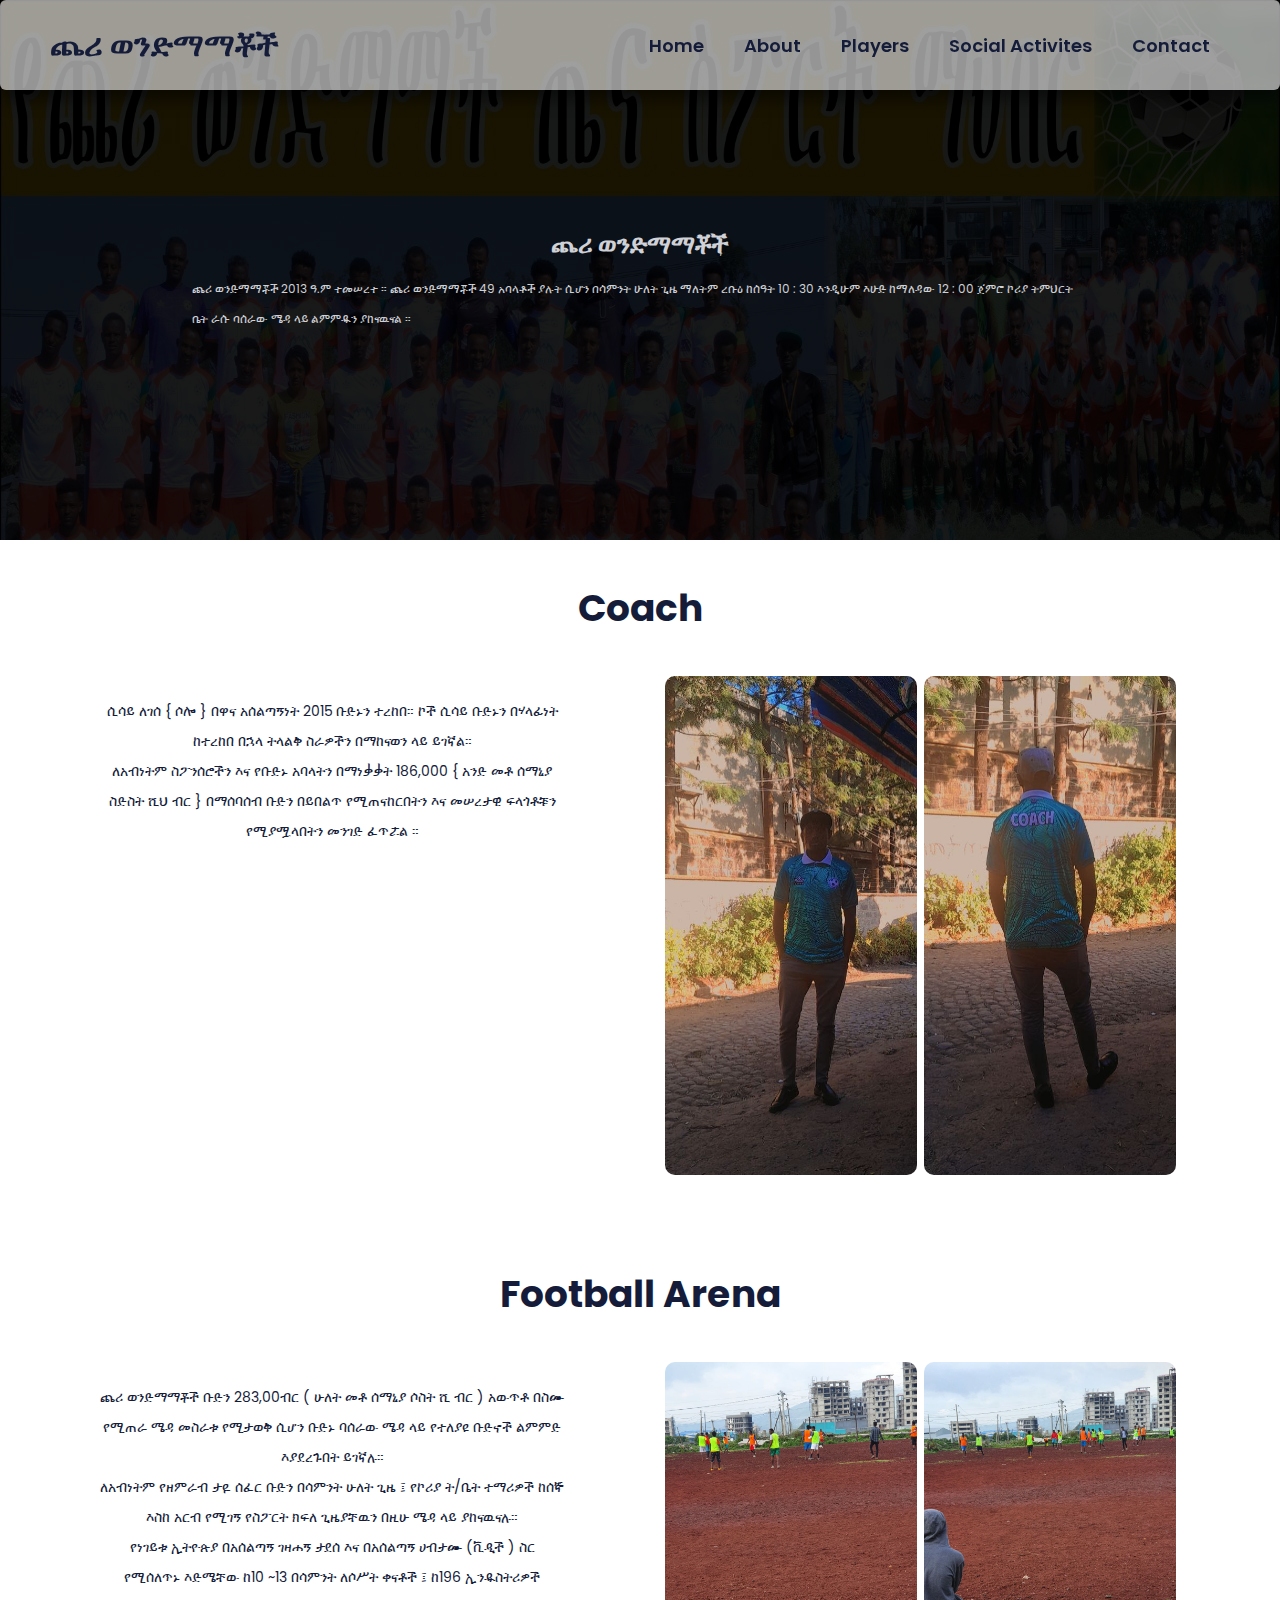
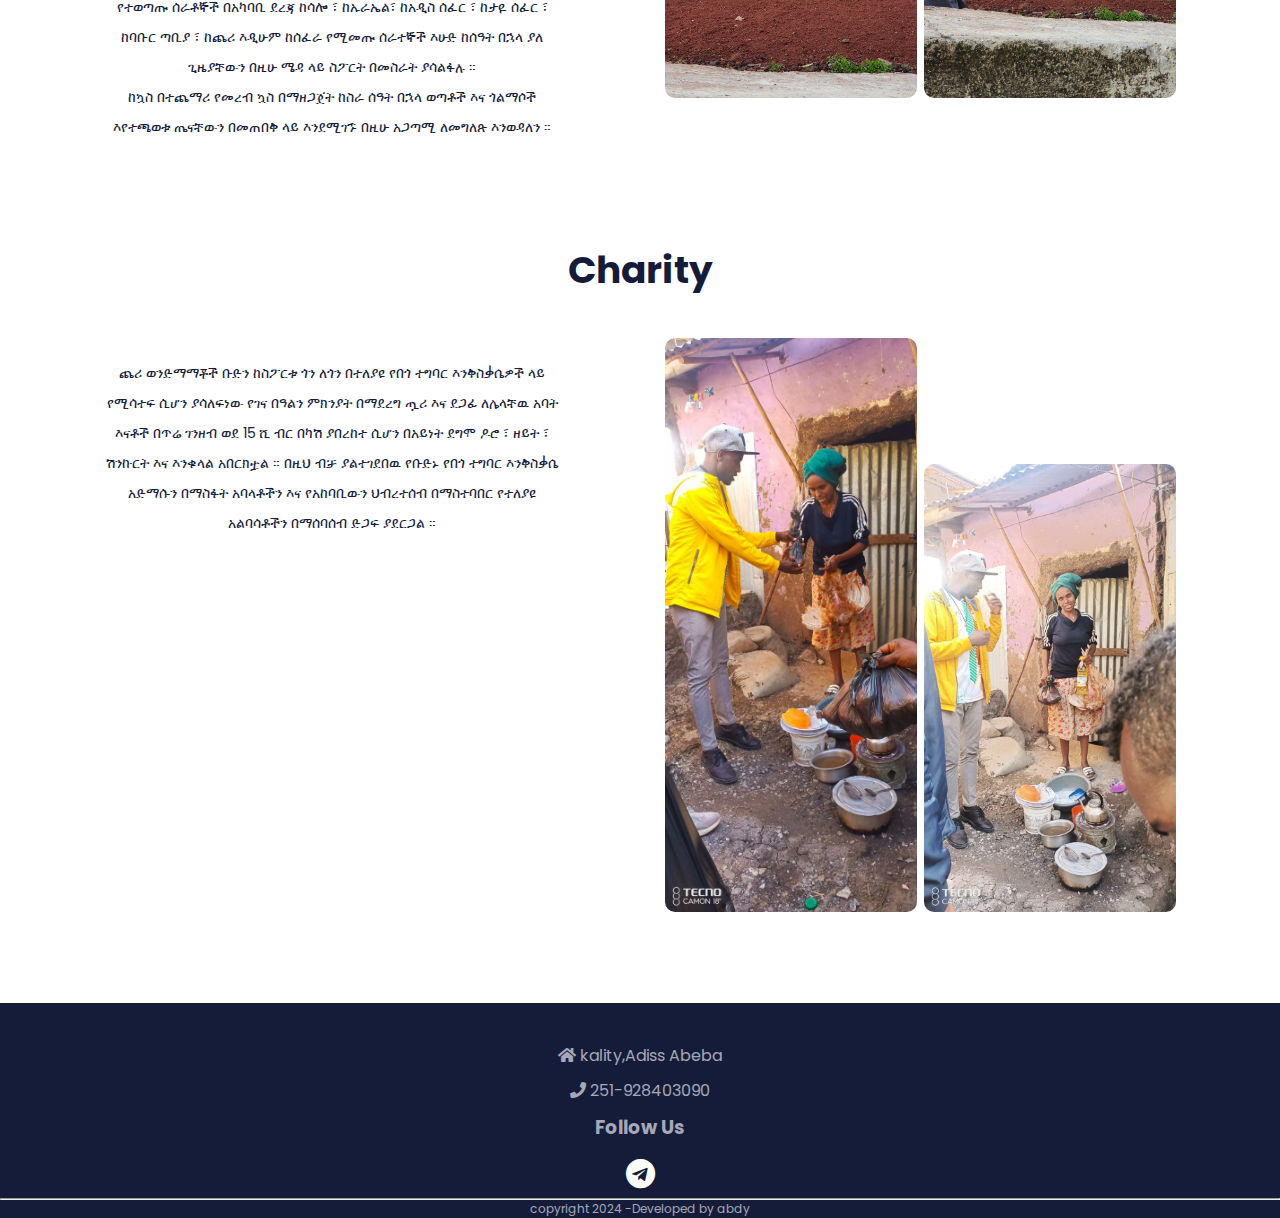
==== about.html @ 57599230 "first commit" ====
<!DOCTYPE html>
<html lang="en">
  <head>
    <meta charset="UTF-8" />
    <meta name="viewport" content="width=device-width, initial-scale=1.0" />
    <title>ጨሪ ወንድማማቾች</title>
    <link
      rel="stylesheet"
      href="https://cdnjs.cloudflare.com/ajax/libs/font-awesome/5.15.4/css/all.min.css"
    />
    <link rel="stylesheet" href="style.css" />
  </head>
  <body>
    <div class="header">
      <h1>ጨሪ ወንድማማቾች</h1>
      <ul class="navlink" id="sidmenu">
        <li><a href="/index.html">Home</a></li>
        <li><a href="/about.html">About</a></li>
        <li><a href="">Players</a></li>
        <li><a href="">Social Activites</a></li>
        <li><a href="">Contact</a></li>

        <i class="fas fa-times" onclick="closemenu()"></i>
      </ul>
      <i class="fas fa-bars" onclick="openmenu()"></i>
    </div>
    <div class="mixwd">
      <div class="imgsec">
        <h3>ጨሪ ወንድማማቾች</h3>
        <p>ጨሪ ወንድማማቾች 2013 ዓ.ም ተመሠረተ ። ጨሪ ወንድማማቾች 49 አባላቶች ያሉት ሲሆን በሳምንት ሁለት ጊዜ ማለትም ረቡዕ ከሰዓት 10 : 30 እንዲሁም እሁድ ከማለዳው 12 : 00 ጀምሮ ኮሪያ ትምህርት ቤት ራሱ ባሰራው ሜዳ  ላይ ልምምዱን ያከናዉናል ።</p>
      </div>
    </div>
    <section id="about">
        <h2>Coach</h2>
    <div class="container">
        
        <div class="row">
            <div class="col_1">
                <p>ሲሳይ ለገሰ { ሶሎ } በዋና አሰልጣኝነት 2015 ቡድኑን ተረከበ። ኮች ሲሳይ ቡድኑን በሃላፊነት ከተረከበ በኋላ ትላልቅ ስራዎችን በማከናወን ላይ ይገኛል።<br> ለአብነትም ስፖንሰሮችን እና የቡድኑ አባላትን በማነቃቃት 186,000 { አንድ መቶ ሰማኒያ ስድስት ሺህ ብር } በማሰባሰብ ቡድን በይበልጥ የሚጠናከርበትን እና መሠረታዊ ፍላጎቶቹን የሚያሟላበትን መንገድ ፈጥሯል ።</p>
             </div>
            <div class="col_2">
                <img src="img2/coach1.jpg" alt="">
                <img src="img2/coach.jpg" alt="">
            </div> 
        </div>
    </div>

    </section>
    <section id="about">
        <h2>Football Arena</h2>
    <div class="container">
        
        <div class="row">
           
            <div class="col_1">
                <p> ጨሪ ወንድማማቾች  ቡድን 283,00ብር ( ሁለት መቶ ሰማኒያ
                    ሶስት ሺ ብር ) አውጥቶ በስሙ የሚጠራ ሜዳ መስራቱ የሚታወቅ ሲሆን ቡድኑ ባሰራው ሜዳ ላይ የተለያዩ ቡድኖች
                    ልምምድ እያደረጉበት ይገኛሉ።<br> ለአብነትም የዘምራብ ታዬ ሰፈር ቡድን በሳምንት ሁለት ጊዜ ፤ የኮሪያ ት/ቤት ተማሪዎች ከሰኞ እስከ አርብ የሚገኝ የስፖርት ክፍለ ጊዜያቸዉን በዚሁ ሜዳ ላይ ያከናዉናሉ።<br> የነገይቱ ኢትዮጵያ
                    በአሰልጣኝ ገዛሐኝ ታደሰ እና በአሰልጣኝ ሀብታሙ (ቪዲች ) ስር የሚሰለጥኑ እድሜቸው ከ10 ~13 በሳምንት ለሶሥት ቀናቶች ፤ ከ196 ኢንዱስትሪዎች የተወጣጡ ሰራቶኞች በአካባቢ ደረጃ ከሳሎ ፣ ከኡራኤል፣ ከአዲስ ሰፈር ፣ ከታዬ ሰፈር ፣ ከባቡር ጣቢያ ፣ ከጨሪ እዲሁም ከሰፈራ የሚመጡ ሰራተኞች እሁድ ከሰዓት በኋላ ያለ ጊዜያቸውን
                    በዚሁ ሜዳ ላይ ስፖርት በመስራት ያሳልፋሉ ።<br>ከኳስ በተጨማሪ የመረብ ኳስ በማዘጋጀት
                    ከስራ ሰዓት በኋላ ወጣቶች እና ጎልማሶች እየተጫወቱ ጤናቸውን በመጠበቅ ላይ እንደሚገኙ በዚሁ አጋጣሚ ለመግለጽ
                    እንወዳለን ።</p>
             </div>
             <div class="col_2">
                <img src="img2/meda1.jpg" alt="">
                <img src="img2/meda3.jpg" alt="">
            </div> 
        </div>
    </div>

    </section>
    <section id="about">
        <h2>Charity</h2>
    <div class="container">
        
        <div class="row">
            
            <div class="col_1">
                <p> ጨሪ ወንድማማቾች ቡድን ከስፖርቱ ጎን ለጎን በተለያዩ የበጎ ተግባር እንቅስቃሴዎች ላይ የሚሳተፍ ሲሆን ያሳለፍነው የገና በዓልን ምክንያት በማደረግ ጧሪ እና ደጋፊ ለሌላቸዉ አባት እናቶች በጥሬ ገንዘብ ወደ 15 ሺ ብር በካሽ ያበረከተ ሲሆን በአይነት ደግሞ ዶሮ ፣ ዘይት ፣ ሽንኩርት እና እንቁላል አበርክቷል ። በዚህ ብቻ ያልተገደበዉ የቡድኑ የበጎ ተግባር እንቅስቃሴ አድማሱን በማስፋት አባላቶችን እና የአከባቢውን ህብረተሰብ በማስተባበር የተለያዩ አልባሳቶችን በማሰባሰብ ድጋፍ ያደርጋል ።</p>
             </div>
             <div class="col_2">
                <img src="img2/charity1.jpg" alt="">
                <img src="img2/charity2.jpg" alt="">
            </div> 
        </div>
    </div>

    </section>
   
    

    <div class="footer" id="fotter">
      <div class="containe">
        <div class="col-6">
          <p><i class="fas fa-home"></i> kality,Adiss Abeba</p>
          <p><i class="fas fa-phone"></i> 251-928403090</p>

          <h3>Follow Us</h3>
          <a href=""><i class="fab fa-telegram"></i></a>
        </div>
        <hr />
        <p class="copyright">copyright 2024 -Developed by abdy</p>
      </div>
    </div>
    <script>
      let sidmenu = document.getElementById("sidmenu");
      function openmenu() {
        sidmenu.style.right = "0";
      }
      function closemenu() {
        sidmenu.style.right = "-500px";
      }
    </script>
  </body>
</html>
---- style.css ----
@import url('https://fonts.googleapis.com/css2?family=Poppins:wght@200;300;400;500;600;700;800;900&display=swap');
*{
    margin: 0;
    padding: 0;
    box-sizing: border-box;
    list-style: none;
    text-decoration: none;
}
body{
    font-family: 'Poppins', sans-serif;
    background-color: #ffffff ;
}
.header{
    display: flex;
    justify-content: space-between;
    align-items: center;
    padding: 10px 50px;
    position: fixed;
    width: 100%;
    height: 90px;
    z-index: 10;
   background: #fafafa98;
   box-shadow: 1px 10px 15px rgba(0, 0, 0, 0.5);
   border-radius: 6px;
}
.header h1{
    color: #141c3a ;
}
.navlink {
 display: flex;
}
.navlink li {
    padding: 0 20px;
}
.navlink li a{
    font-size: 18px;
    font-weight: 600;
    color: #141c3a ;
    position: relative;
}
.navlink li a::after{
    content: "";
    width: 0%;
    height: 3px;
    position: absolute;
    background: #fff;
    bottom: -7px;
    left: 0;
    transition: 0.5s;
}
.navlink li a:hover::after{
    width: 100%;
    
}
.mixwd{
    width: 100%;
    height: 60vh;
    background-color: rgba(0, 0, 0, 0.9);
    position: relative;
   
}
.imgsec{
    width: 100%;
    height: 100%;
    display: flex;
    flex-direction: column;
    justify-content: center;
    align-items: center;
}
.imgsec h3{
    margin-top: 20px;
    font-size: 25px;
    color: #f4f5fad8;
    padding-bottom: 10px;
}
.imgsec p{
    width: 70%;
    line-height: 30px;
    font-size: 12px;
    color: #f4f5fad8;
}
.mixwd::after{
    content: "";
    background-image: url(img/bg1.jpg);
    width: 100%;
    height: 100%;
    background-position:  top ;
    
    background-size: cover;
    position: absolute;
    top: 0%;
    left: 0%;
    z-index: -10;
}
.header .fas{
    display: none;
}
#about{
    margin: 40px;
    text-align: center;
    color: #141c3a;
    font-size: 25px;
}
.container{
   padding: 40px;   
}
.row{
    display: flex;
    justify-content: space-between;
    flex-wrap: wrap;
}
.col_1{
    flex-basis: 45%;
}
.col_1 img{
    width: 100%;
    border-radius: 10px;
}
.col_2{
    flex-basis: 50%;
}
.col_2 img{
    width: 45%;
    border-radius: 10px;
}

.col_3{
    flex-basis: 45%;
}
.col_3 img{
    width: 100%;
    border-radius: 10px;}

.footer{
    background-color: #141c3a;
    color: #ffffff9f;
    padding-top: 40px;
}
.col-6{
    width: 100%;
    justify-content: center;
    align-items: center;
    text-align: center;
}
.col-6 p{
    padding-bottom: 10px;
}
.col-6 h3{
    padding-bottom: 10px;
}
.col-6 a{
    padding-bottom: 10px;
    font-size: 30px;
    color: #ffffff;
}
.copyright{
    text-align: center;
    font-size: 12px;
}
/* ----------------------------about--------------------------- */
.col_1 p{
    font-size: 14px;
    padding: 20px;
    line-height: 30px;
}
@media only screen and (max-width:800px) {
    .navlink {
        flex-direction: column;
        justify-content: center;
        align-items: center;
        position: fixed;
        top: 0;
        right: -500px;
        width: 50%;
        height: 60vh;
        background-color:rgba(0, 0, 0, 0.9);
        transition: 0.5s;
       }
       .navlink li {
        padding:  20px 0;
    }
    .navlink li a{
        font-size: 18px;
        font-weight: 500;
        color: #fff;
        position: relative;
    }
    #about{
        margin: 20px;
        
        font-size: 14px;
    }
    .container{
        padding: 20px;   
     }
   .header .fas{
    display: block;
    font-size: 25px;
    color: #141c3a;
   }
   .header ul .fas {
    position: absolute;
    color: #fff;
    top: 25px;
    left: 25px;
    cursor: pointer;
}
.col_1{
    flex-basis: 100%;
}
.imgsec h3{
    font-size: 20px;
    
}
.imgsec p{
    font-size: 12px;
   
}
.col_2{
    flex-basis: 100%;
}
.col_2 img{
    width: 100%;
    border-radius: 10px;
}

.col_3{
    flex-basis: 100%;
}

.header h1{
    font-size: 25px;
}
}
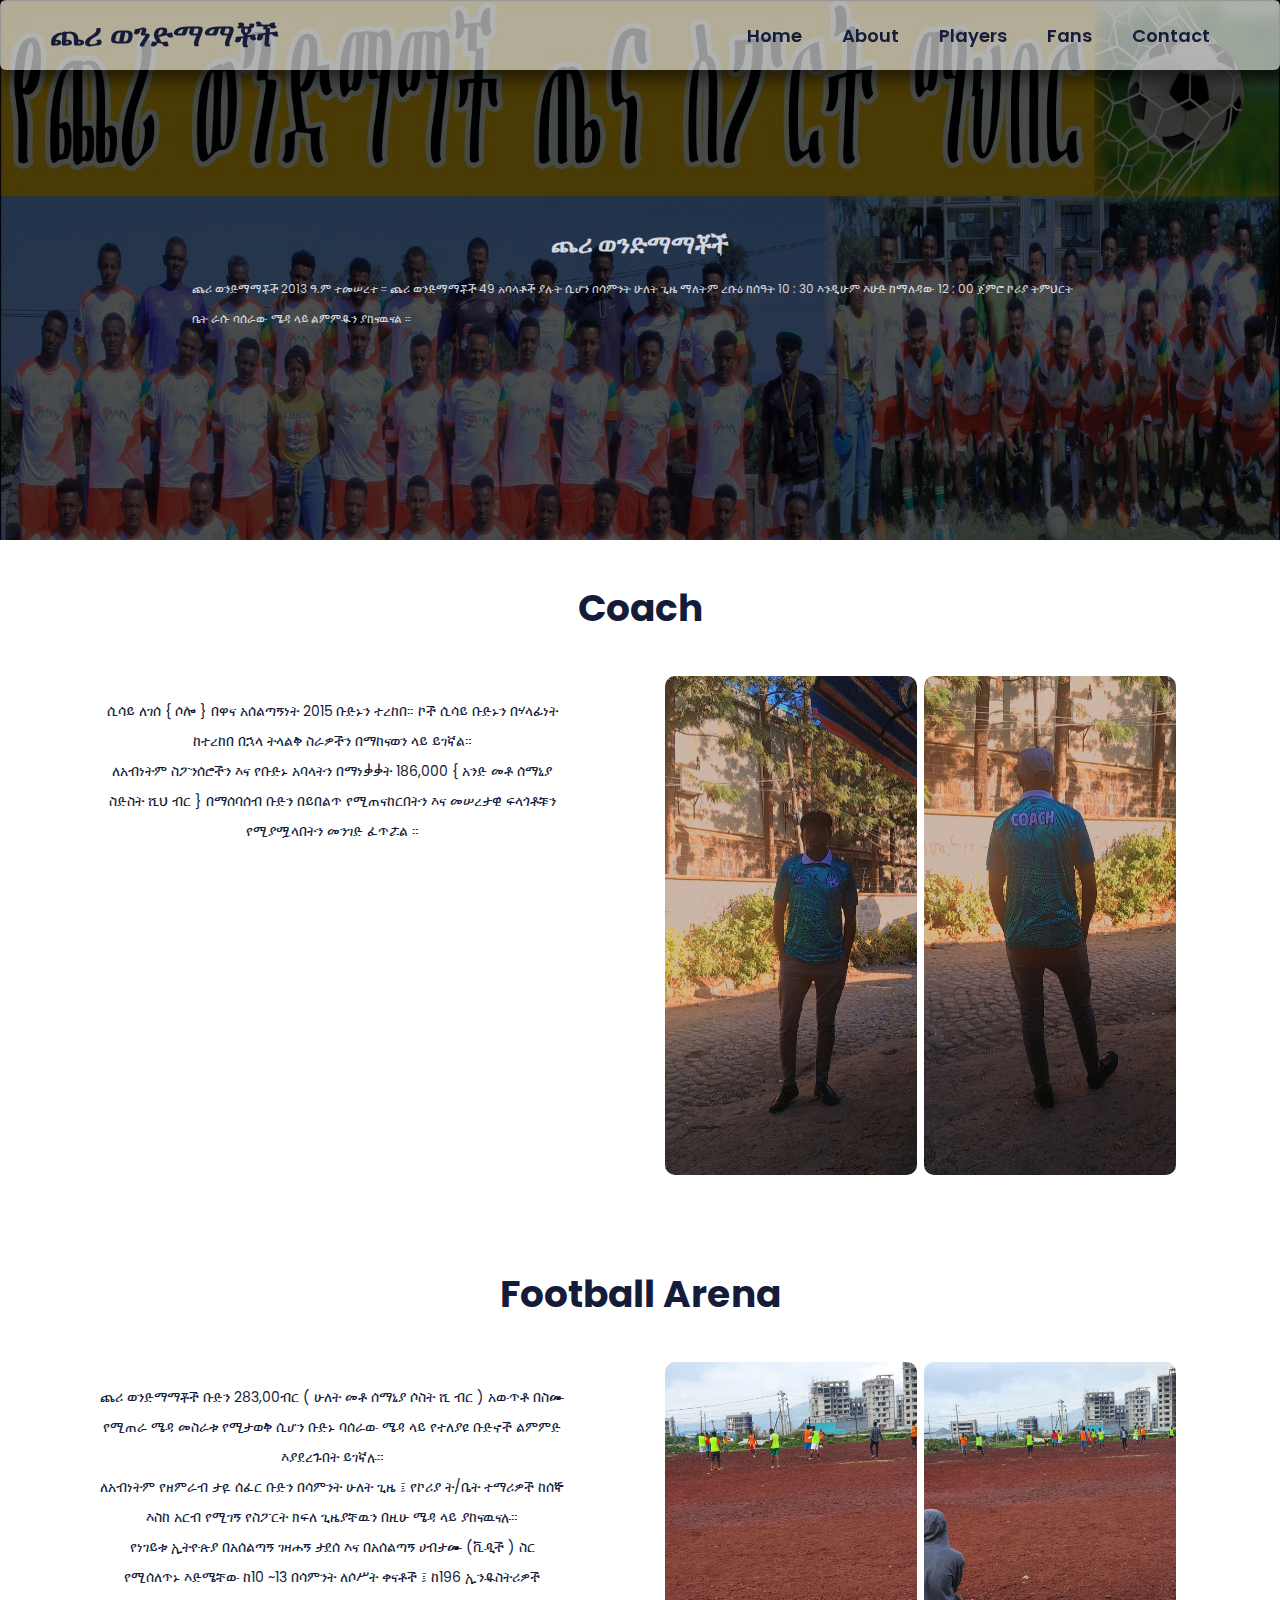
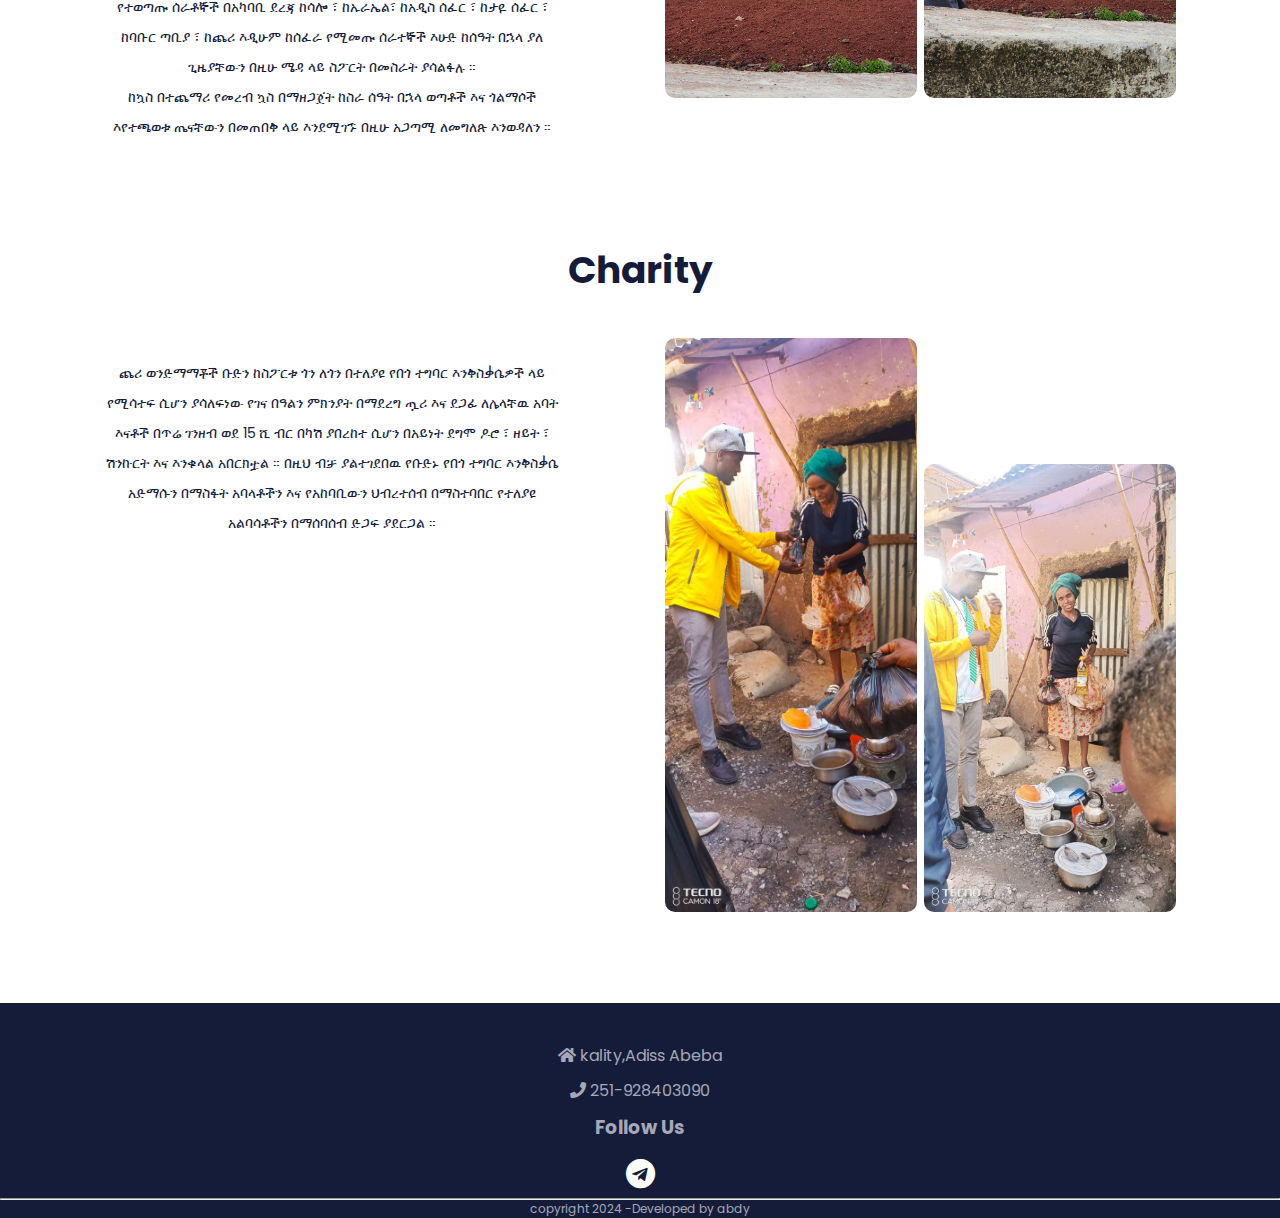
==== commit 3df24d92: "second coomit" ====
--- a/about.html
+++ b/about.html
@@ -16,9 +16,9 @@
       <ul class="navlink" id="sidmenu">
         <li><a href="/index.html">Home</a></li>
         <li><a href="/about.html">About</a></li>
-        <li><a href="">Players</a></li>
-        <li><a href="">Social Activites</a></li>
-        <li><a href="">Contact</a></li>
+        <li><a href="/player.html">Players</a></li>
+        <li><a href="">Fans</a></li>
+        <li><a href="#fotter">Contact</a></li>
 
         <i class="fas fa-times" onclick="closemenu()"></i>
       </ul>
--- a/style.css
+++ b/style.css
@@ -17,7 +17,7 @@
     padding: 10px 50px;
     position: fixed;
     width: 100%;
-    height: 90px;
+    height: 70px;
     z-index: 10;
    background: #fafafa98;
    box-shadow: 1px 10px 15px rgba(0, 0, 0, 0.5);
@@ -55,7 +55,7 @@
 .mixwd{
     width: 100%;
     height: 60vh;
-    background-color: rgba(0, 0, 0, 0.9);
+    background-color: rgba(0, 0, 0, 0.7);
     position: relative;
    
 }
@@ -70,6 +70,7 @@
 .imgsec h3{
     margin-top: 20px;
     font-size: 25px;
+    
     color: #f4f5fad8;
     padding-bottom: 10px;
 }
@@ -157,11 +158,59 @@
     text-align: center;
     font-size: 12px;
 }
+.player{
+    height: 40vh;
+}
 /* ----------------------------about--------------------------- */
 .col_1 p{
     font-size: 14px;
     padding: 20px;
     line-height: 30px;
+}
+.col-4{
+    flex-basis: 25%;
+    padding: 10px;
+  
+    
+    
+    transition: transform 0.5s;
+}
+.col-4 img{
+    width: 100%;
+    border-radius: 10px;
+}
+.col-4:hover{
+    transform: translateY(-10px);
+}
+#about h1{
+    text-align: start;
+    padding: 30px;
+}
+.col-4 h4{
+    text-transform: capitalize;
+    color: #141c3a;
+    font-weight: 600;
+    font-size: 20px;
+   
+}
+.col-4 p{
+    border: 1px solid white;
+    background-color: aqua;
+   width: 40px;
+   height: 40px;
+   color: #141c3a;
+   font-size: 20px;
+   align-items: center;
+   justify-content: center;
+   display: flex;
+   border-radius: 50%;
+   
+    
+}
+.text{
+    display: flex;
+    align-items: center;
+    justify-content: space-between;
 }
 @media only screen and (max-width:800px) {
     .navlink {
@@ -193,6 +242,22 @@
     .container{
         padding: 20px;   
      }
+     .col-4 h4{
+        
+        font-weight: normal;
+        font-size: 14px;
+       
+    }
+    .col-4 p{
+        
+       width: 25px;
+       height: 25px;
+      
+       font-size: 12px;
+       
+       
+        
+    }
    .header .fas{
     display: block;
     font-size: 25px;
@@ -212,6 +277,10 @@
     font-size: 20px;
     
 }
+.col-4{
+    flex-basis: 50%;
+    
+}
 .imgsec p{
     font-size: 12px;
    
@@ -231,4 +300,7 @@
 .header h1{
     font-size: 25px;
 }
+.header{
+    height: 50px;
+}
 }